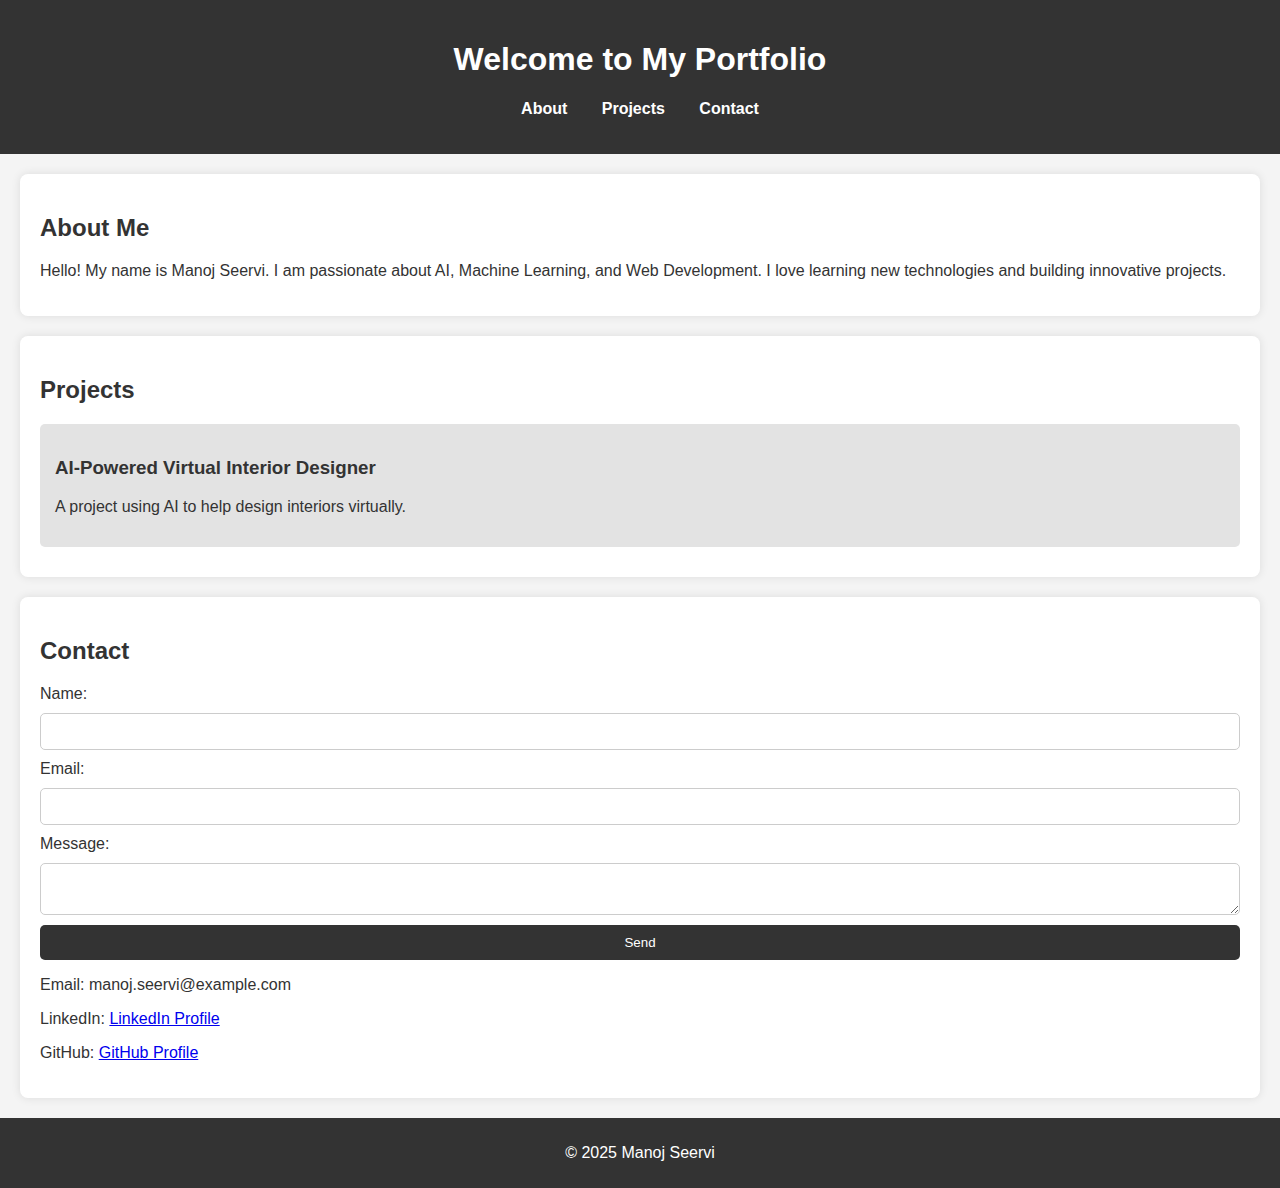
==== index.html @ 0caabaad "Initial commit" ====
<!DOCTYPE html>
<html lang="en">
<head>
    <meta charset="UTF-8">
    <meta name="viewport" content="width=device-width, initial-scale=1.0">
    <title>Manoj Seervi - Portfolio</title>
    <link rel="stylesheet" href="./style.css">
    <script defer src="./scipt.js"></script>
</head>
<body>
    <header>
        <h1>Welcome to My Portfolio</h1>
        <nav>
            <ul>
                <li><a href="#about">About</a></li>
                <li><a href="#projects">Projects</a></li>
                <li><a href="#contact">Contact</a></li>
            </ul>
        </nav>
    </header>
    
    <section id="about">
        <h2>About Me</h2>
        <p>Hello! My name is Manoj Seervi. I am passionate about AI, Machine Learning, and Web Development. I love learning new technologies and building innovative projects.</p>
    </section>
    
    <section id="projects">
        <h2>Projects</h2>
        <div class="project">
            <h3>AI-Powered Virtual Interior Designer</h3>
            <p>A project using AI to help design interiors virtually.</p>
        </div>
    </section>
    
    <section id="contact">
        <h2>Contact</h2>
        <form id="contact-form">
            <label for="name">Name:</label>
            <input type="text" id="name" name="name" required>
            
            <label for="email">Email:</label>
            <input type="email" id="email" name="email" required>
            
            <label for="message">Message:</label>
            <textarea id="message" name="message" required></textarea>
            
            <button type="submit">Send</button>
        </form>
        <p>Email: manoj.seervi@example.com</p>
        <p>LinkedIn: <a href="https://www.linkedin.com/in/manoj-seervi-4890a2282?utm_source=share&utm_campaign=share_via&utm_content=profile&utm_medium=android_app">LinkedIn Profile</a></p>
        <p>GitHub: <a href="https://github.com/manojseervi0">GitHub Profile</a></p>
    </section>
    
    <footer>
        <p>&copy; 2025 Manoj Seervi</p>
    </footer>
</body>
</html>
---- style.css ----
body {
    font-family: Arial, sans-serif;
    margin: 0;
    padding: 0;
    background-color: #f4f4f4;
    color: #333;
}

header {
    background: #333;
    color: #fff;
    padding: 20px;
    text-align: center;
}

nav ul {
    list-style: none;
    padding: 0;
}

nav ul li {
    display: inline;
    margin: 0 15px;
}

nav ul li a {
    color: #fff;
    text-decoration: none;
    font-weight: bold;
}

section {
    padding: 20px;
    margin: 20px;
    background: #fff;
    border-radius: 8px;
    box-shadow: 0 0 10px rgba(0, 0, 0, 0.1);
}

.project {
    background: #e3e3e3;
    padding: 15px;
    margin: 10px 0;
    border-radius: 5px;
}

form {
    display: flex;
    flex-direction: column;
}

input, textarea {
    margin: 10px 0;
    padding: 10px;
    border: 1px solid #ccc;
    border-radius: 5px;
}

button {
    background: #333;
    color: #fff;
    padding: 10px;
    border: none;
    border-radius: 5px;
    cursor: pointer;
}

button:hover {
    background: #555;
}

footer {
    text-align: center;
    padding: 10px;
    background: #333;
    color: #fff;
    margin-top: 20px;
}
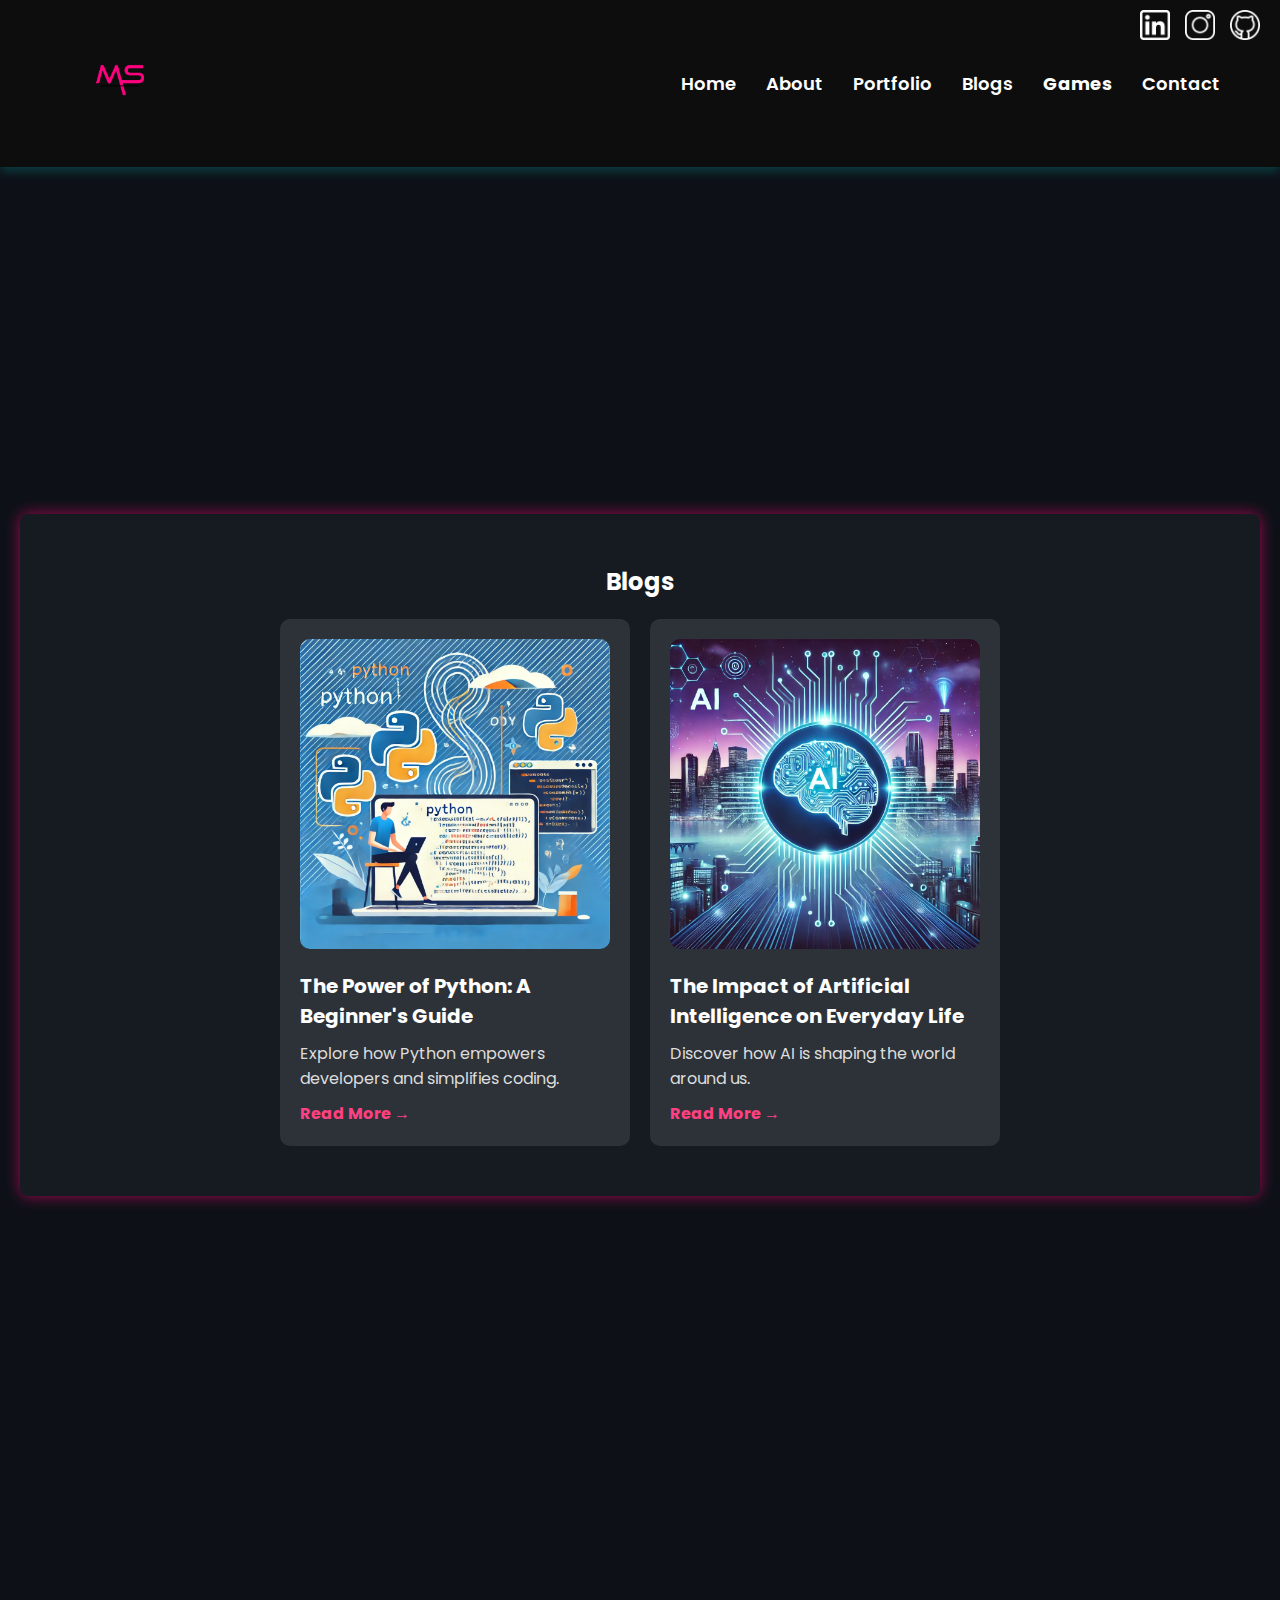
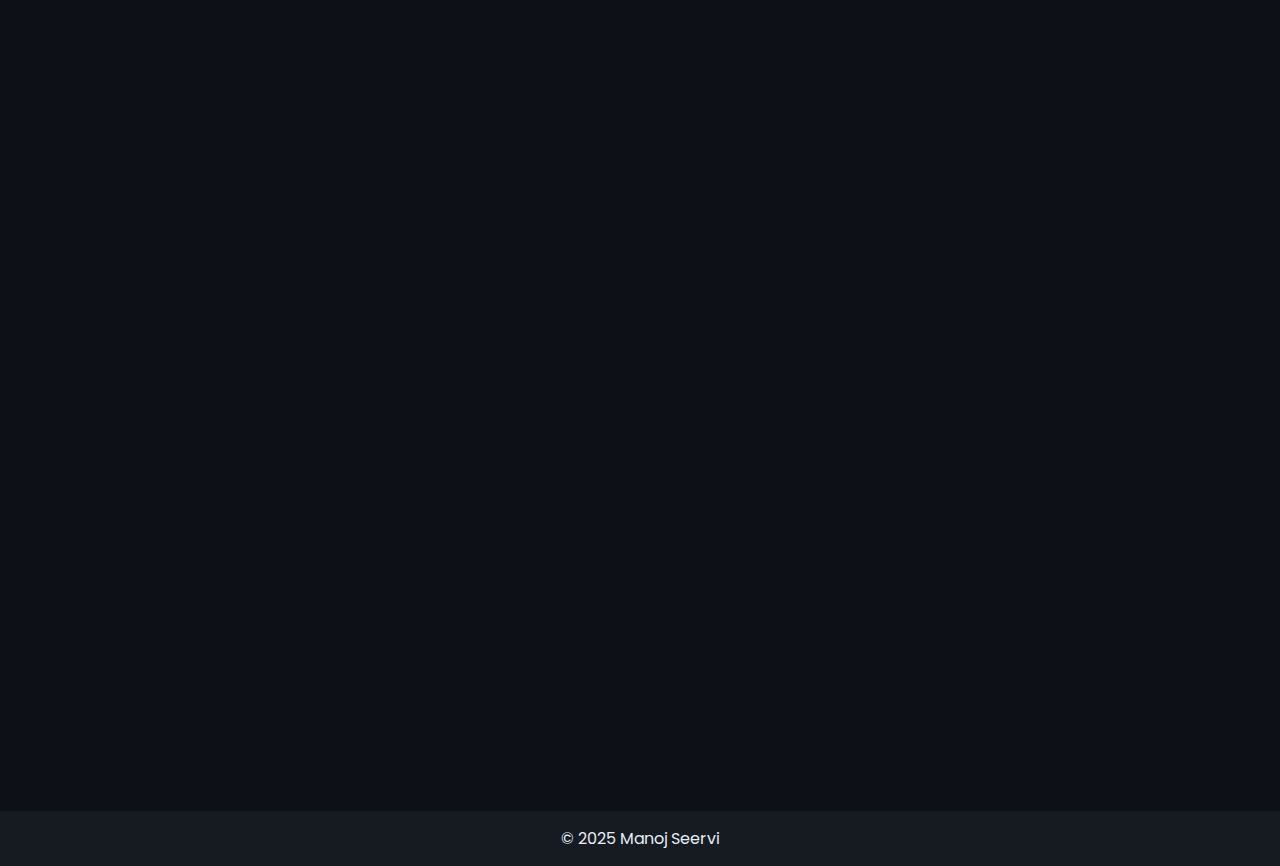
==== commit b25b39ba: "update" ====
--- a/index.html
+++ b/index.html
@@ -1,58 +1,144 @@
 <!DOCTYPE html>
 <html lang="en">
-<head>
-    <meta charset="UTF-8">
-    <meta name="viewport" content="width=device-width, initial-scale=1.0">
+  <head>
+    <meta charset="UTF-8" />
+    <meta name="viewport" content="width=device-width, initial-scale=1.0" />
     <title>Manoj Seervi - Portfolio</title>
-    <link rel="stylesheet" href="./style.css">
-    <script defer src="./scipt.js"></script>
-</head>
-<body>
+    <link
+      href="https://fonts.googleapis.com/css2?family=Poppins:wght@300;400;600&display=swap"
+      rel="stylesheet"
+    />
+
+    <link rel="stylesheet" href="./style.css" />
+    <script defer src="./script.js"></script>
+  </head>
+  <body>
+    <div id="loader">
+        <div class="spinner"></div>
+    </div>
+    
     <header>
-        <h1>Welcome to My Portfolio</h1>
-        <nav>
-            <ul>
-                <li><a href="#about">About</a></li>
-                <li><a href="#projects">Projects</a></li>
-                <li><a href="#contact">Contact</a></li>
-            </ul>
-        </nav>
+      <div class="logo">
+        <img src="./M (1).png" alt="MS Logo" />
+      </div>
+      <nav>
+        <ul>
+          <li><a href="#">Home</a></li>
+          <li><a href="#about">About</a></li>
+          <li><a href="#projects">Portfolio</a></li>
+          <li><a href="#blogs">Blogs</a></li>
+          <li><a href="games.html" class="games-button">Games</a></li>
+
+          <li><a href="#contact">Contact</a></li>
+        </ul>
+      </nav>
     </header>
-    
     <section id="about">
-        <h2>About Me</h2>
-        <p>Hello! My name is Manoj Seervi. I am passionate about AI, Machine Learning, and Web Development. I love learning new technologies and building innovative projects.</p>
-    </section>
-    
-    <section id="projects">
-        <h2>Projects</h2>
-        <div class="project">
-            <h3>AI-Powered Virtual Interior Designer</h3>
-            <p>A project using AI to help design interiors virtually.</p>
+        <div class="about-container">
+            <div class="about-image">
+                <img src="./manoj.jpg" alt="Your Photo">
+            </div>
+            <div class="about-text">
+                <h2>About Me</h2>
+                <p>
+                    Hello! I'm Manoj Seervi, a passionate AI and Web Developer currently working on 
+                    AI-Powered Virtual Interior Designer and Image Caption Generator projects.
+                </p>
+            </div>
         </div>
     </section>
     
+    
+    <section id="blogs">
+      <h2 class="section-title">Blogs</h2>
+      <div class="blog-container">
+        <div class="blog-card">
+          <img src="./python.webp" alt="Python Blog" />
+          <h3>The Power of Python: A Beginner's Guide</h3>
+          <p>Explore how Python empowers developers and simplifies coding.</p>
+          <a href="#" class="read-more">Read More →</a>
+        </div>
+        <div class="blog-card">
+          <img src="./ai.webp" alt="AI Blog" />
+          <h3>The Impact of Artificial Intelligence on Everyday Life</h3>
+          <p>Discover how AI is shaping the world around us.</p>
+          <a href="#" class="read-more">Read More →</a>
+        </div>
+      </div>
+    </section>
+
+    <section id="projects">
+      <h2>Projects</h2>
+      <div class="projects-container">
+        <!-- AI Interior Designer Project -->
+        <div class="project-card">
+          <img src="./interior.webp" alt="AI Interior Designer" />
+          <div class="overlay">
+            <h3>AI-Powered Virtual Interior Designer</h3>
+            <p>A project using AI to help design interiors virtually.</p>
+            <a href="#" class="view-more">View More</a>
+          </div>
+        </div>
+
+        <!-- Image Caption Generator Project -->
+        <div class="project-card">
+          <img src="./caption.webp" alt="Image Caption Generator" />
+          <div class="overlay">
+            <h3>Image Caption Generator using AI</h3>
+            <p>
+              A deep learning-based system that generates accurate image
+              captions.
+            </p>
+            <a href="#" class="view-more">View More</a>
+          </div>
+        </div>
+      </div>
+    </section>
+
+    <div class="social-icons">
+      <a
+        href="https://www.linkedin.com/in/manoj-seervi-4890a2282"
+        target="_blank"
+      >
+        <img src="./linkedin.png" alt="LinkedIn" />
+      </a>
+      <a
+        href="https://www.instagram.com/_ma9j_08?igsh=Z2JsZzdlYjhzeXp1"
+        target="_blank"
+      >
+        <img src="./instagram.png" alt="Instagram" />
+      </a>
+      <a href="https://github.com/manojseervi0" target="_blank">
+        <img src="./github.png" alt="GitHub" />
+      </a>
+    </div>
     <section id="contact">
-        <h2>Contact</h2>
-        <form id="contact-form">
-            <label for="name">Name:</label>
-            <input type="text" id="name" name="name" required>
-            
-            <label for="email">Email:</label>
-            <input type="email" id="email" name="email" required>
-            
-            <label for="message">Message:</label>
-            <textarea id="message" name="message" required></textarea>
-            
-            <button type="submit">Send</button>
-        </form>
-        <p>Email: manoj.seervi@example.com</p>
-        <p>LinkedIn: <a href="https://www.linkedin.com/in/manoj-seervi-4890a2282?utm_source=share&utm_campaign=share_via&utm_content=profile&utm_medium=android_app">LinkedIn Profile</a></p>
-        <p>GitHub: <a href="https://github.com/manojseervi0">GitHub Profile</a></p>
+      <h2 class="contact-title">Contact Me</h2>
+      <!-- Outside the main box -->
+      <div class="contact-container">
+        <!-- Left Side: Heading and Description -->
+        <div class="contact-left">
+          <h2>LET'S TALK ABOUT EVERYTHING!</h2>
+          <p>
+            Feel free to reach out for any queries, collaborations, or just to
+            say hi!
+          </p>
+        </div>
+
+        <!-- Right Side: Contact Form -->
+        <div class="contact-right">
+          <form id="contact-form">
+            <input type="text" id="name" placeholder="Your Name" />
+            <input type="email" id="email" placeholder="Your Email" />
+            <textarea id="message" placeholder="Write your message"></textarea>
+            <button type="submit">Send Message</button>
+          </form>
+        </div>
+      </div>
     </section>
-    
+
     <footer>
-        <p>&copy; 2025 Manoj Seervi</p>
+      <p>&copy; 2025 Manoj Seervi</p>
     </footer>
-</body>
+  </body>
 </html>
--- a/style.css
+++ b/style.css
@@ -1,78 +1,565 @@
+/* General Styles */
 body {
-    font-family: Arial, sans-serif;
+    font-family: 'Poppins', sans-serif;
+    background-color: #0d1117;
+    color: #e6edf3;
     margin: 0;
     padding: 0;
-    background-color: #f4f4f4;
-    color: #333;
-}
-
+}
+
+/* About Me Section */
+#about {
+    padding: 50px;
+    background: #161b22;
+    color: white;
+    display: flex;
+    justify-content: center;
+}
+
+.about-container {
+    display: flex;
+    align-items: center;
+    gap: 30px; /* Space between image and text */
+    max-width: 900px;
+    width: 100%;
+}
+
+.about-image img {
+    width: 200px; /* Adjust size as needed */
+    height: 200px;
+    border-radius: 50%;
+    object-fit: cover;
+    border: 4px solid cyan;
+    box-shadow: 0 0 15px rgba(0, 255, 255, 0.6);
+}
+
+.about-text {
+    flex: 1; /* Allows text to take remaining space */
+    text-align: left;
+}
+
+.about-text h2 {
+    font-size: 28px;
+    color: cyan;
+    margin-bottom: 10px;
+}
+
+.about-text p {
+    font-size: 16px;
+    line-height: 1.6;
+    color: #e6edf3;
+}
+@media screen and (max-width: 768px) {
+    .about-container {
+        flex-direction: column; /* Stack image and text vertically */
+        text-align: center; /* Center-align text */
+    }
+
+    .about-image img {
+        width: 150px; /* Reduce image size */
+        height: 150px;
+    }
+
+    .about-text {
+        padding: 10px; /* Add padding for better spacing */
+    }
+}
+
+* {
+    margin: 0;
+    padding: 0;
+    box-sizing: border-box;
+}
+
+/* Header Styling */
 header {
-    background: #333;
-    color: #fff;
-    padding: 20px;
+    display: flex;
+    align-items: center;
+    justify-content: space-between;
+    padding: 20px 60px;
+    background-color: #0D0D0D;
+    box-shadow: 0px 4px 10px rgba(0, 255, 255, 0.2);
+}
+
+.games-button {
+    display: inline-block;
+    /* background-color: #ff6600; Change color as needed */
+    color: white;
+    /* padding: 10px 20px; */
+    /* border-radius: 5px; */
+    text-decoration: none;
+    font-weight: bold;
+    /* margin-top: 10px; Add space below the header */
+}
+
+/* ==== PROJECTS SECTION ==== */
+#projects {
     text-align: center;
-}
-
+    padding: 50px 20px;
+
+}
+
+/* ==== PROJECTS CONTAINER ==== */
+.projects-container {
+    display: flex;
+    justify-content: center;
+    gap: 20px;
+    flex-wrap: wrap;
+}
+
+/* ==== PROJECT CARD ==== */
+.project-card {
+    position: relative;
+    width: 300px;
+    height: 400px;
+    border-radius: 10px;
+    overflow: hidden;
+    box-shadow: 0 4px 8px rgba(0, 0, 0, 0.2);
+    transition: transform 0.3s ease;
+}
+
+#projects h2 {
+    margin-bottom: 20px;
+    /* Adjust value as needed */
+}
+
+/* ==== PROJECT IMAGE ==== */
+.project-card img {
+    width: 100%;
+    height: 100%;
+    object-fit: cover;
+    transition: transform 0.3s ease;
+}
+
+/* ==== HOVER EFFECT ==== */
+.project-card:hover img {
+    transform: scale(1.1);
+}
+
+/* ==== OVERLAY ==== */
+.overlay {
+    position: absolute;
+    top: 0;
+    left: 0;
+    width: 100%;
+    height: 100%;
+    background: rgba(0, 0, 0, 0.6);
+    color: white;
+    display: flex;
+    flex-direction: column;
+    justify-content: center;
+    align-items: center;
+    opacity: 0;
+    transition: opacity 0.3s ease;
+}
+
+/* ==== SHOW OVERLAY ON HOVER ==== */
+.project-card:hover .overlay {
+    opacity: 1;
+}
+
+/* ==== TEXT STYLING ==== */
+.overlay h3 {
+    font-size: 20px;
+    font-weight: bold;
+    color: #ff0077;
+}
+
+.overlay p {
+    font-size: 14px;
+    margin: 10px 0;
+}
+
+/* ==== VIEW MORE BUTTON ==== */
+.view-more {
+    display: inline-block;
+    background: orange;
+    color: white;
+    padding: 8px 15px;
+    border-radius: 20px;
+    text-decoration: none;
+    font-weight: bold;
+    margin-top: 10px;
+    transition: background 0.3s ease;
+}
+
+/* ==== HOVER EFFECT FOR BUTTON ==== */
+.view-more:hover {
+    background: darkorange;
+}
+
+/* ==== RESPONSIVE DESIGN ==== */
+@media (max-width: 768px) {
+    .projects-container {
+        flex-direction: column;
+        align-items: center;
+    }
+
+    .project-card {
+        width: 90%;
+    }
+}
+
+
+/* Logo Styling */
+.logo img {
+    max-width: 120px;
+    height: auto;
+}
+
+/* Navigation Bar */
 nav ul {
     list-style: none;
-    padding: 0;
-}
-
-nav ul li {
-    display: inline;
-    margin: 0 15px;
+    display: flex;
+    gap: 30px;
 }
 
 nav ul li a {
+    color: white;
+    text-decoration: none;
+    font-size: 18px;
+    font-weight: 600;
+    transition: color 0.3s ease-in-out;
+}
+
+nav ul li a:hover {
+    color: cyan;
+}
+
+/* Blog Section Styling */
+#blogs {
+    text-align: center;
+    padding: 50px 20px;
+    color: white;
+}
+
+/* Blog Container */
+.blog-container {
+    display: flex;
+    justify-content: center;
+    gap: 20px;
+    flex-wrap: wrap;
+    /* Ensures responsiveness */
+    padding-top: 20px;
+}
+
+/* Individual Blog Card */
+.blog-card {
+    background: rgba(255, 255, 255, 0.1);
+    border-radius: 10px;
+    padding: 20px;
+    max-width: 350px;
+    text-align: left;
+    transition: transform 0.3s ease-in-out;
+}
+
+/* Image Styling */
+.blog-card img {
+    width: 100%;
+    height: auto;
+    border-radius: 10px;
+}
+
+/* Blog Titles */
+.blog-card h3 {
+    margin: 15px 0 10px;
+    font-size: 20px;
+}
+
+/* Blog Description */
+.blog-card p {
+    font-size: 16px;
+    color: #ddd;
+}
+
+/* Read More Button */
+.read-more {
+    display: inline-block;
+    margin-top: 10px;
+    color: #ff4081;
+    font-weight: bold;
+    text-decoration: none;
+}
+
+/* Hover Effect */
+.blog-card:hover {
+    transform: scale(1.05);
+}
+
+/* Sections Styling */
+section {
+    padding: 40px;
+    margin: 20px;
+    background: #161b22;
+    border-radius: 8px;
+    box-shadow: 0px 0px 15px rgba(255, 0, 119, 0.6);
+    opacity: 0;
+    transform: translateY(30px);
+    animation: fadeIn 1s ease-in-out forwards;
+}
+
+/* Blog & Game Styling */
+.blog,
+.game {
+    background: #0d1117;
+    padding: 20px;
+    margin: 15px 0;
+    border-radius: 8px;
+    box-shadow: 0px 0px 10px rgba(0, 255, 255, 0.3);
+    transition: transform 0.3s ease-in-out, box-shadow 0.3s ease-in-out;
+}
+
+.blog:hover,
+.game:hover {
+    transform: scale(1.05);
+    box-shadow: 0px 0px 20px rgba(0, 255, 255, 0.6);
+}
+
+.blog h3,
+.game h3 {
+    color: cyan;
+}
+
+.blog a,
+.game a {
+    display: inline-block;
+    margin-top: 10px;
+    color: #ff0077;
+    text-decoration: none;
+    font-weight: bold;
+    transition: color 0.3s ease-in-out;
+}
+
+.blog a:hover,
+.game a:hover {
+    color: cyan;
+}
+
+/* Social Media Icons */
+.social-icons {
+    position: absolute;
+    top: 10px;
+    right: 20px;
+    display: flex;
+    gap: 15px;
+}
+
+.social-icons img {
+    width: 30px;
+    height: 30px;
+    filter: brightness(0) invert(1);
+    transition: transform 0.3s ease-in-out;
+}
+
+.social-icons img:hover {
+    transform: scale(1.2);
+}
+
+/* Contact Form */
+/* Section Background */
+#contact {
+    display: flex;
+    flex-direction: column;
+    align-items: center;
+    padding: 50px 0;
+    background: #121212;
+    /* Keep your existing dark background */
+}
+
+/* Contact Me Title */
+.contact-title {
+    font-size: 32px;
+    font-weight: bold;
+    color: #ff0077;
+    /* Neon Pink */
+    margin-bottom: 20px;
+}
+
+/* Contact Container */
+.contact-container {
+    display: flex;
+    align-items: center;
+    justify-content: space-between;
+    width: 80%;
+    max-width: 1100px;
+    background: rgba(255, 255, 255, 0.05);
+    /* Semi-transparent dark background */
+    padding: 40px;
+    border-radius: 10px;
+    box-shadow: 0 0 15px rgba(255, 0, 255, 0.3);
+    /* Neon Glow Effect */
+}
+
+/* Left Side */
+.contact-left {
+    flex: 1;
+    text-align: left;
+    padding-right: 40px;
+}
+
+.contact-left h2 {
+    font-size: 30px;
+    font-weight: bold;
+    color: #ff0077;
+    /* Neon Pink */
+}
+
+.contact-left p {
+    color: #ccc;
+    font-size: 16px;
+    margin-top: 10px;
+}
+
+/* Right Side (Form) */
+.contact-right {
+    flex: 1;
+    background: rgba(0, 0, 0, 0.5);
+    /* Dark background with transparency */
+    padding: 30px;
+    border-radius: 10px;
+    box-shadow: 0 0 10px rgba(0, 255, 255, 0.3);
+    /* Cyan Glow */
+}
+
+/* Contact Form */
+#contact-form {
+    display: flex;
+    flex-direction: column;
+}
+
+#contact-form input,
+#contact-form textarea {
+    width: 100%;
+    padding: 12px;
+    margin: 10px 0;
+    border: none;
+    background: rgba(255, 255, 255, 0.1);
+    color: white;
+    border-radius: 5px;
+    box-shadow: 0 0 5px rgba(255, 0, 255, 0.2);
+    font-size: 14px;
+}
+
+#contact-form textarea {
+    resize: none;
+    height: 100px;
+}
+
+#contact-form button {
+    background: #ff0077;
+    color: white;
+    padding: 12px;
+    border: none;
+    cursor: pointer;
+    font-size: 16px;
+    border-radius: 5px;
+    margin-top: 10px;
+    box-shadow: 0 0 10px rgba(255, 0, 255, 0.3);
+    transition: 0.3s;
+}
+
+#contact-form button:hover {
+    background: #ff3399;
+    box-shadow: 0 0 15px rgba(255, 0, 255, 0.5);
+}
+
+/* Mobile-first approach */
+@media screen and (max-width: 768px) {
+    .contact-container {
+        flex-direction: column;
+        align-items: center;
+        text-align: center;
+
+    }
+
+    .contact-left {
+        padding-right: 0;
+        margin-bottom: 20px;
+        /* Adds space before input fields */
+    }
+
+    .contact-right {
+        width: 135%;
+    }
+
+    #contact-form {
+        width: 100%;
+    }
+}
+
+
+/* Submit Button */
+button {
+    background: #ff0077;
     color: #fff;
-    text-decoration: none;
-    font-weight: bold;
-}
-
-section {
-    padding: 20px;
-    margin: 20px;
-    background: #fff;
-    border-radius: 8px;
-    box-shadow: 0 0 10px rgba(0, 0, 0, 0.1);
-}
-
-.project {
-    background: #e3e3e3;
-    padding: 15px;
-    margin: 10px 0;
-    border-radius: 5px;
-}
-
-form {
-    display: flex;
-    flex-direction: column;
-}
-
-input, textarea {
-    margin: 10px 0;
-    padding: 10px;
-    border: 1px solid #ccc;
-    border-radius: 5px;
-}
-
-button {
-    background: #333;
-    color: #fff;
-    padding: 10px;
+    padding: 10px 20px;
     border: none;
     border-radius: 5px;
     cursor: pointer;
+    transition: 0.3s;
+    font-size: 16px;
+    text-transform: uppercase;
+    box-shadow: 0 0 10px #ff0077;
 }
 
 button:hover {
-    background: #555;
-}
-
+    background: cyan;
+    box-shadow: 0px 0px 15px rgba(0, 255, 255, 0.8);
+}
+
+/* Footer */
 footer {
     text-align: center;
-    padding: 10px;
-    background: #333;
-    color: #fff;
+    padding: 15px;
+    background: #161b22;
+    color: #e6edf3;
     margin-top: 20px;
-}+}
+
+/* Animations */
+@keyframes fadeIn {
+    100% {
+        opacity: 1;
+        transform: translateY(0);
+    }
+}
+
+/* Responsive Design */
+@media screen and (max-width: 768px) {
+    header {
+        flex-direction: column;
+        text-align: center;
+        padding: 15px;
+    }
+
+    nav ul {
+        flex-direction: column;
+        gap: 15px;
+    }
+}
+/* Loader Background */
+#loader {
+    position: fixed;
+    width: 100%;
+    height: 100%;
+    background-color: #0d0d0d; /* Dark theme */
+    display: flex;
+    justify-content: center;
+    align-items: center;
+    z-index: 9999;
+}
+
+/* Spinner Animation */
+.spinner {
+    width: 60px;
+    height: 60px;
+    border: 6px solid #ff007f; /* Neon pink border */
+    border-top: 6px solid transparent;
+    border-radius: 50%;
+    animation: spin 1s linear infinite;
+}
+
+@keyframes spin {
+    0% { transform: rotate(0deg); }
+    100% { transform: rotate(360deg); }
+}
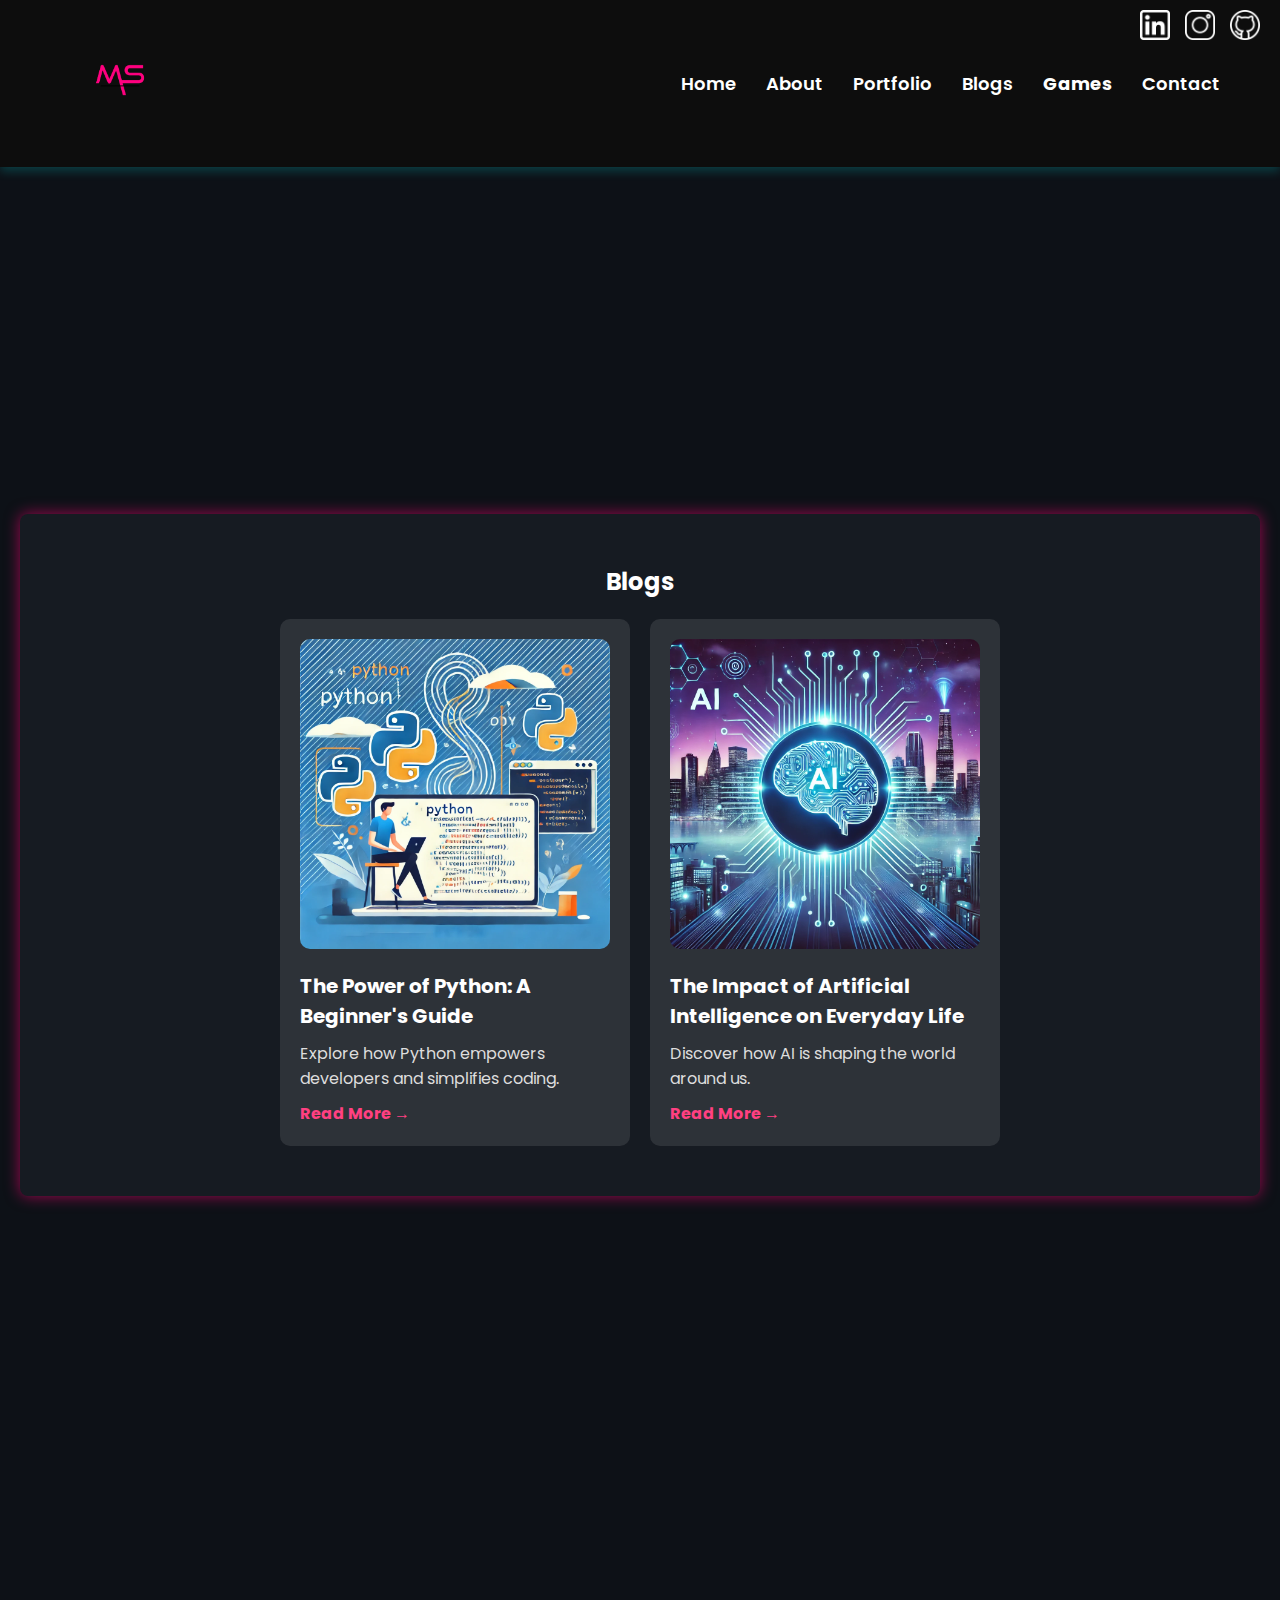
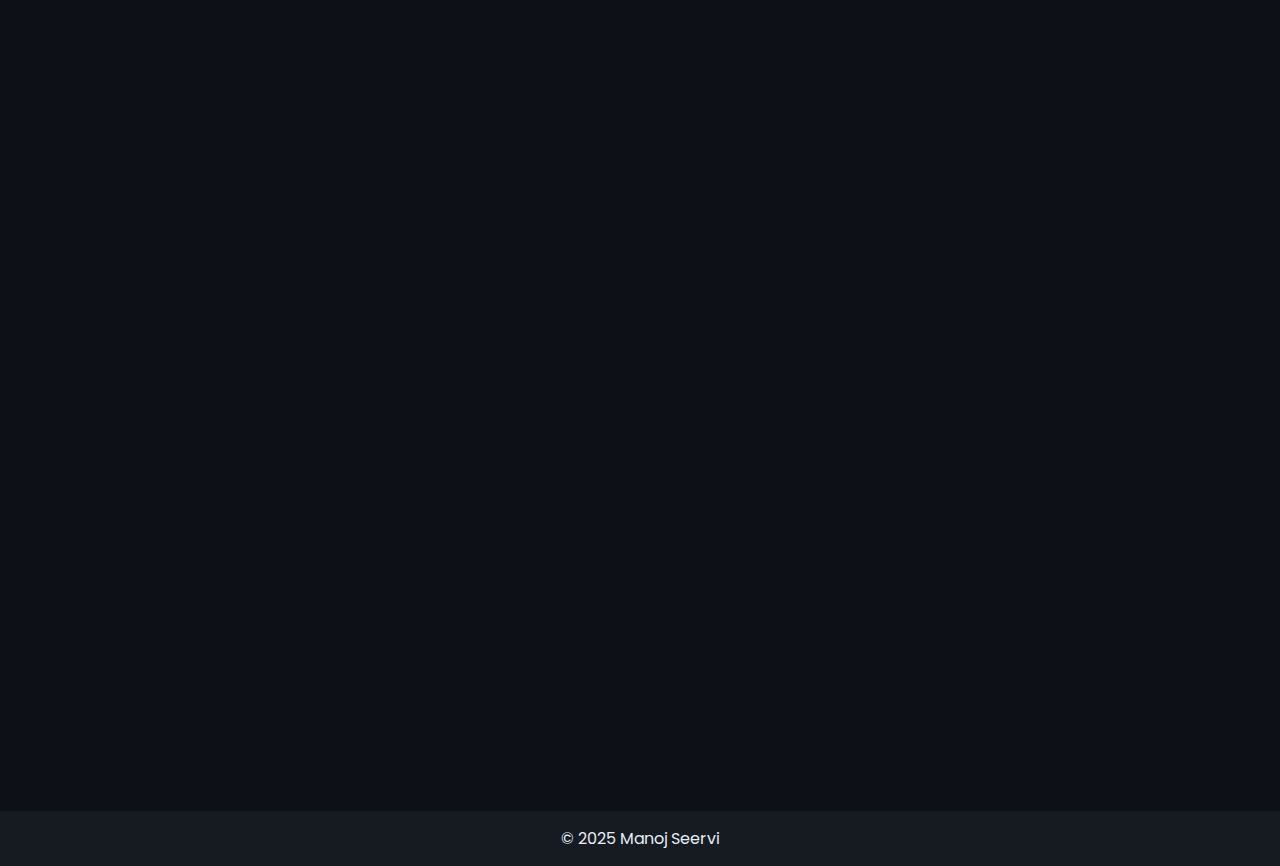
==== commit 71afee10: "updated" ====
--- a/index.html
+++ b/index.html
@@ -3,6 +3,8 @@
   <head>
     <meta charset="UTF-8" />
     <meta name="viewport" content="width=device-width, initial-scale=1.0" />
+    <meta name="description" content="Manoj Seervi - AI & Web Developer Portfolio showcasing projects in AI, ML, and Web Development.">
+
     <title>Manoj Seervi - Portfolio</title>
     <link
       href="https://fonts.googleapis.com/css2?family=Poppins:wght@300;400;600&display=swap"
@@ -19,7 +21,7 @@
     
     <header>
       <div class="logo">
-        <img src="./M (1).png" alt="MS Logo" />
+        <img src="./M (1).webp" alt="MS Logo" />
       </div>
       <nav>
         <ul>
@@ -36,7 +38,7 @@
     <section id="about">
         <div class="about-container">
             <div class="about-image">
-                <img src="./manoj.jpg" alt="Your Photo">
+                <img src="./manoj.webp" alt="Your Photo">
             </div>
             <div class="about-text">
                 <h2>About Me</h2>
@@ -100,16 +102,16 @@
         href="https://www.linkedin.com/in/manoj-seervi-4890a2282"
         target="_blank"
       >
-        <img src="./linkedin.png" alt="LinkedIn" />
+        <img src="./linkedin.webp" alt="LinkedIn" />
       </a>
       <a
         href="https://www.instagram.com/_ma9j_08?igsh=Z2JsZzdlYjhzeXp1"
         target="_blank"
       >
-        <img src="./instagram.png" alt="Instagram" />
+        <img src="./instagram.webp" alt="Instagram" />
       </a>
       <a href="https://github.com/manojseervi0" target="_blank">
-        <img src="./github.png" alt="GitHub" />
+        <img src="./github.webp" alt="GitHub" />
       </a>
     </div>
     <section id="contact">
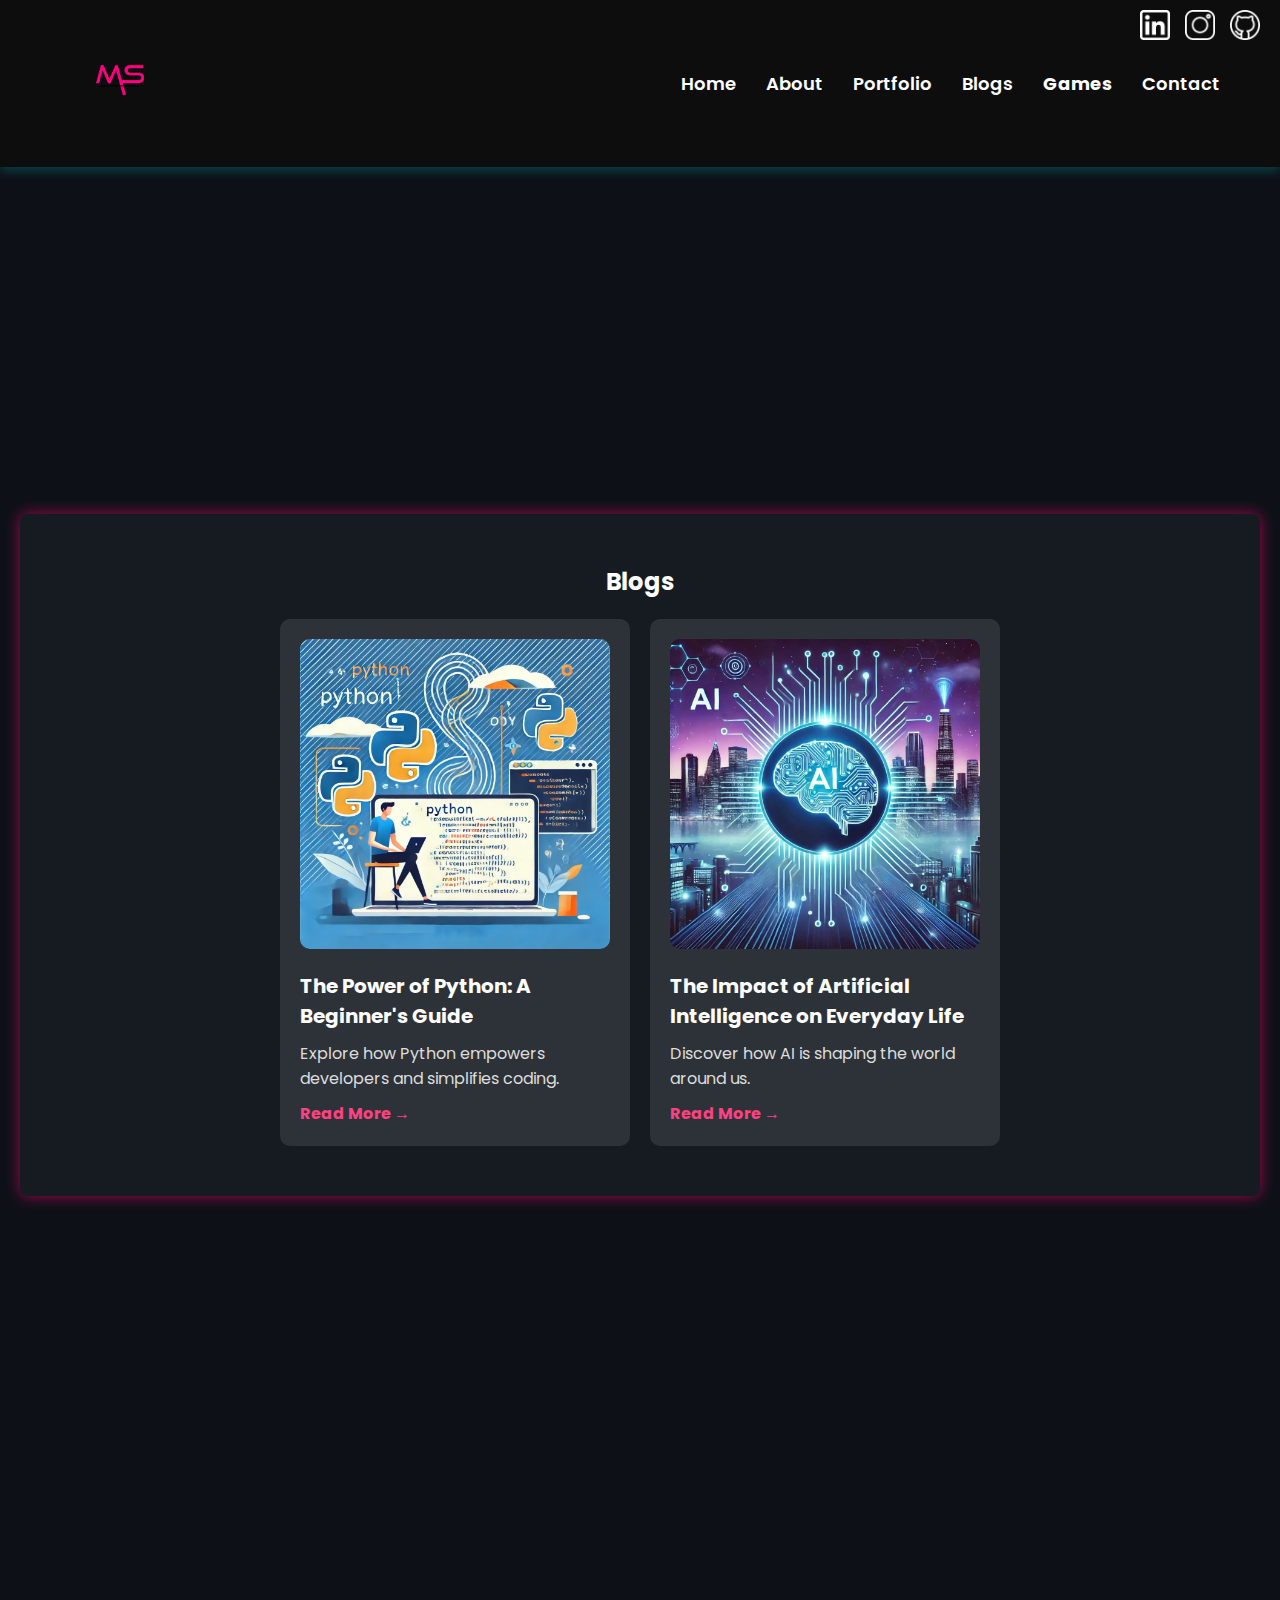
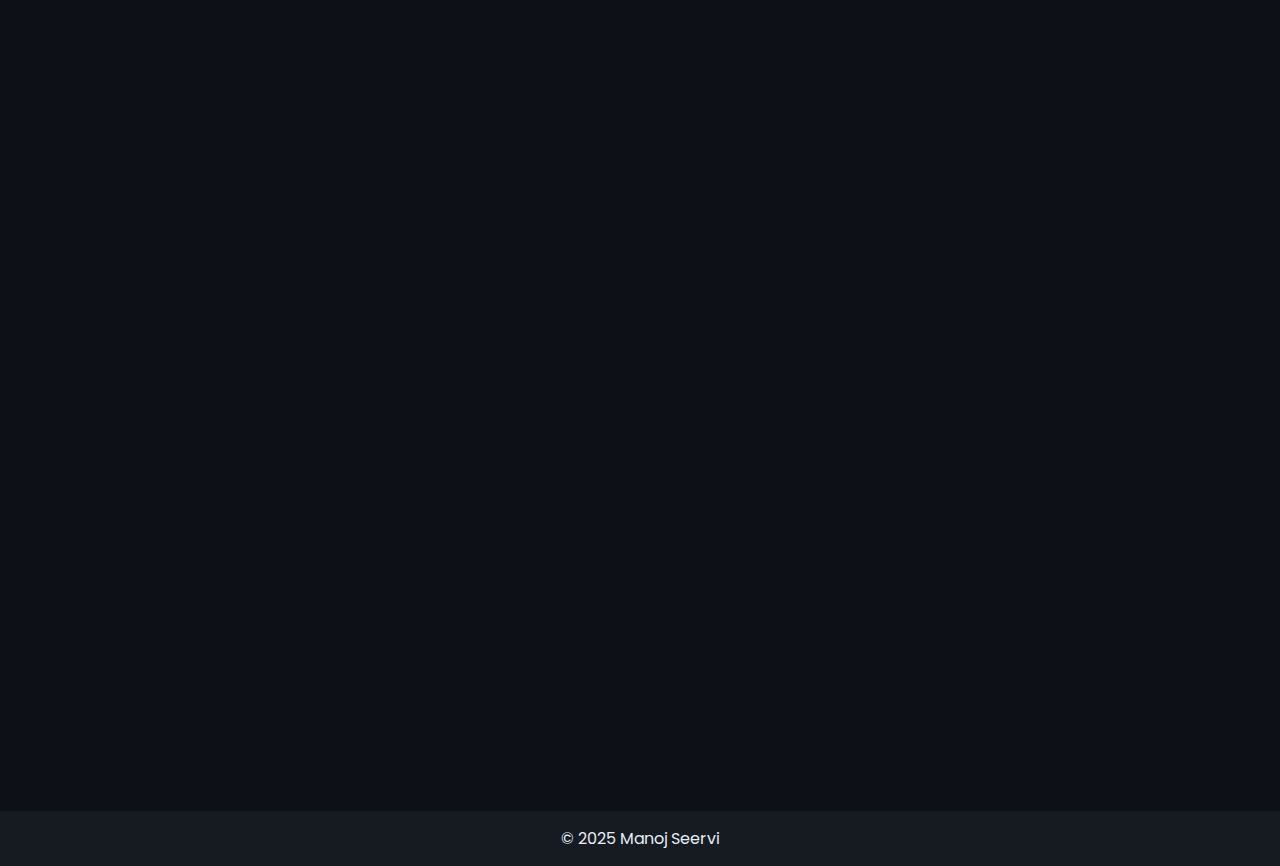
==== commit a04fdead: "updated" ====
--- a/index.html
+++ b/index.html
@@ -21,7 +21,7 @@
     
     <header>
       <div class="logo">
-        <img src="./M (1).webp" alt="MS Logo" />
+        <img src="./M.webp" alt="MS Logo" />
       </div>
       <nav>
         <ul>
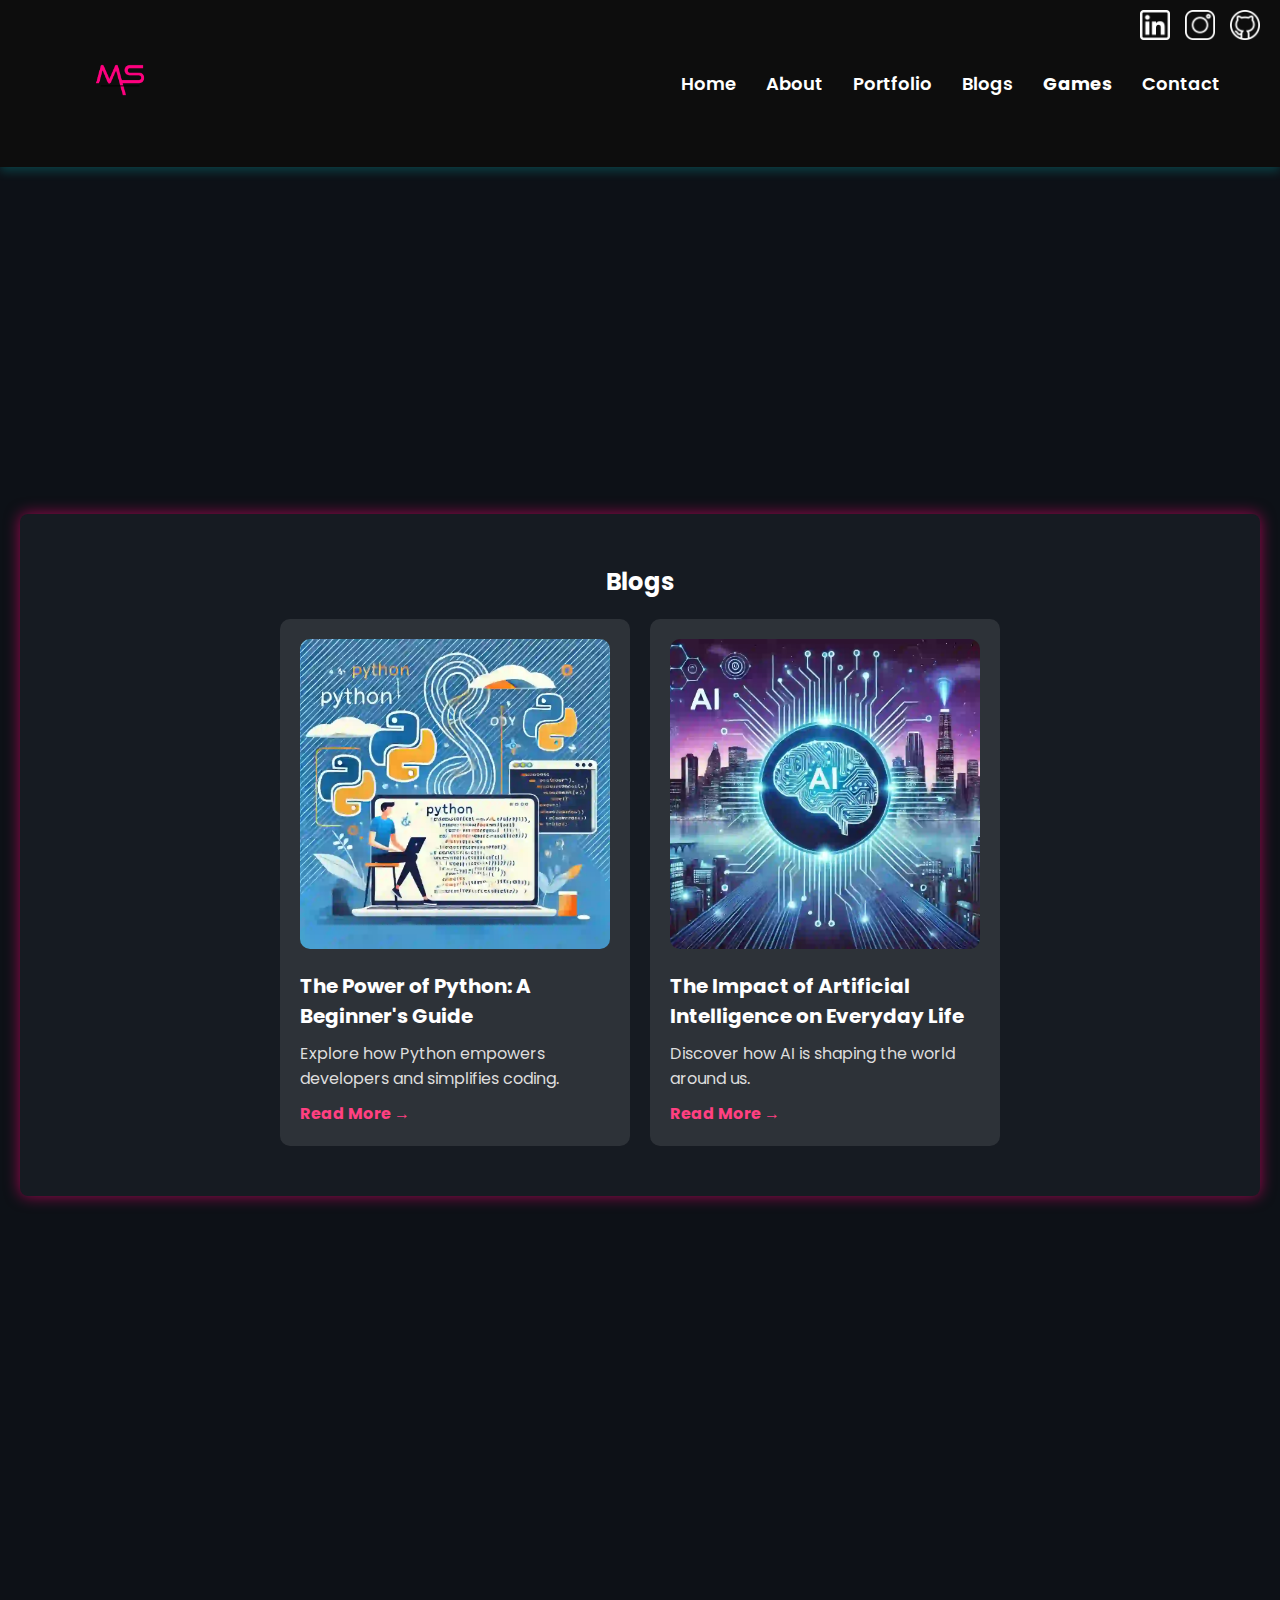
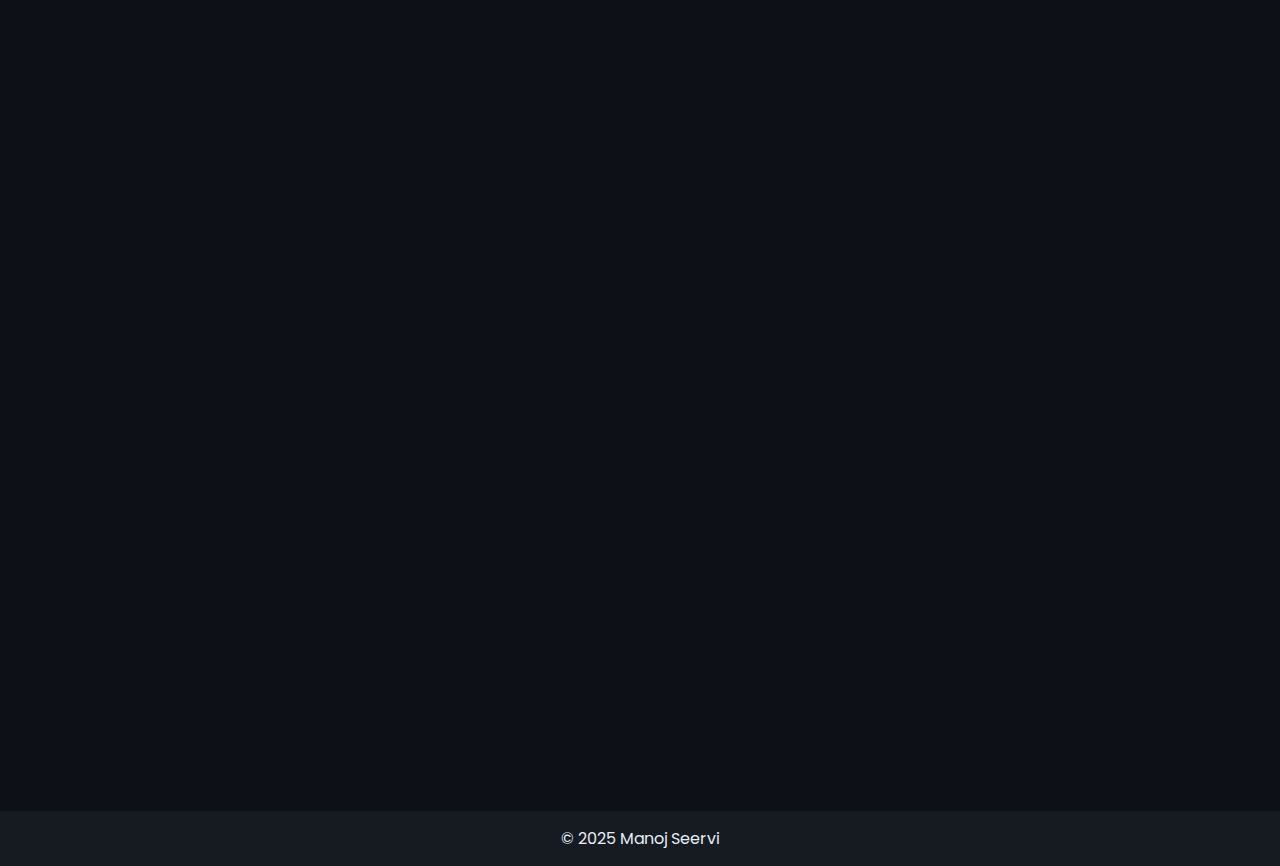
==== commit 4242b613: "updated" ====
--- a/index.html
+++ b/index.html
@@ -4,6 +4,7 @@
     <meta charset="UTF-8" />
     <meta name="viewport" content="width=device-width, initial-scale=1.0" />
     <meta name="description" content="Manoj Seervi - AI & Web Developer Portfolio showcasing projects in AI, ML, and Web Development.">
+    <meta http-equiv="Content-Security-Policy" content="script-src 'self' 'unsafe-eval'">
 
     <title>Manoj Seervi - Portfolio</title>
     <link
